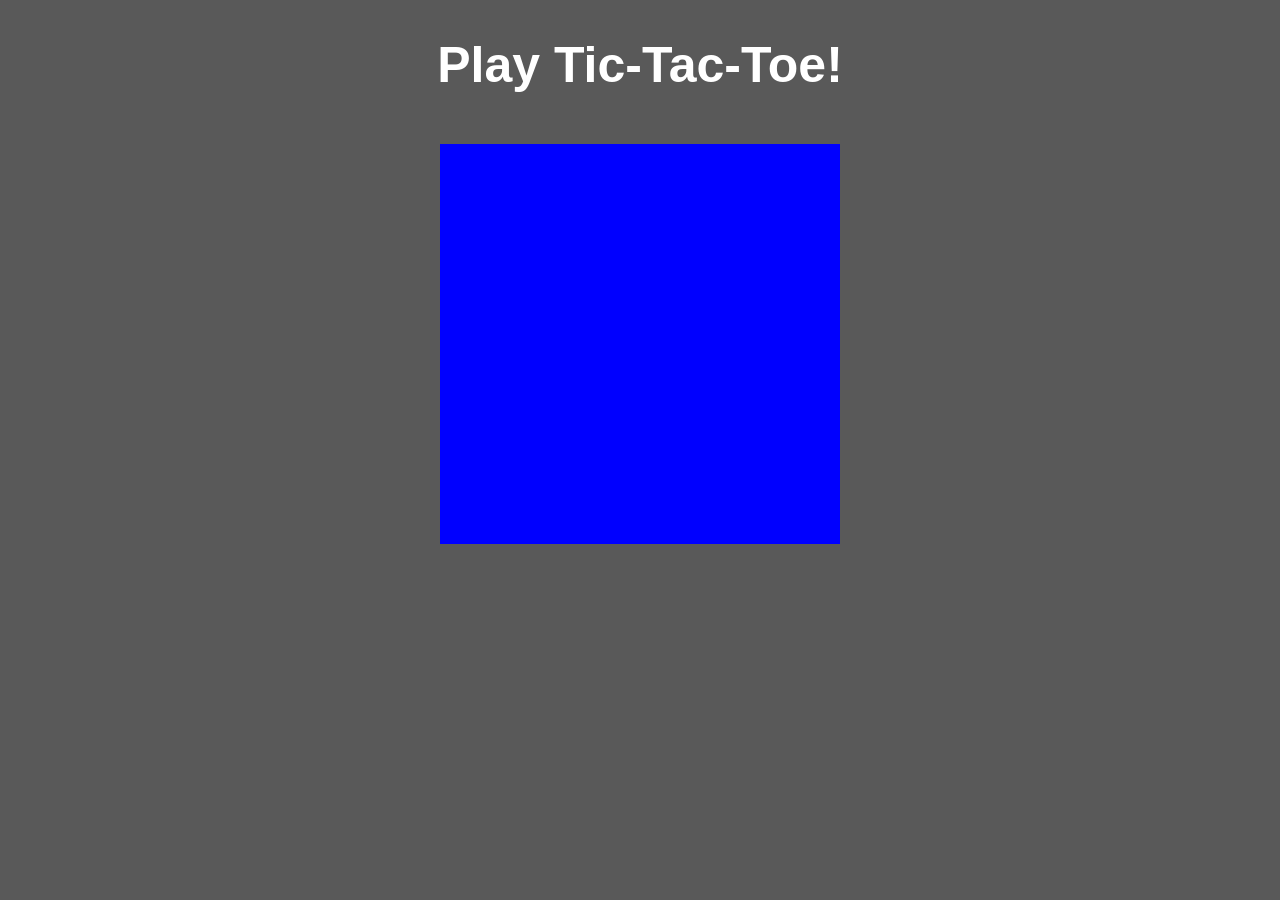
==== code/index.html @ 3be9a59d "Add - code directory" ====
<!DOCTYPE html>
<html lang="en">

<head>
    <meta charset="UTF-8">
    <meta http-equiv="X-UA-Compatible" content="IE=edge">
    <meta name="viewport" content="width=device-width, initial-scale=1.0">
    <title>Tic-Tac-Toe</title>
    <link rel="stylesheet" href="index.css">
    <script src="index.js"></script>
</head>

<body style="margin: 0;">
    <center>
       
        <div class="background" id="background"> 
            <br><br>
            <b class="title">Play Tic-Tac-Toe!</b>
            <div class="board" id="board">
                <div></div>
                <div></div>
                <div></div>
                <div></div>
                <div></div>
                <div></div>
                <div></div>
                <div></div>
                <div></div>
            </div>
        </div>
    </center>
</body>

</html>
---- code/index.css ----
.board {
    margin-top: 50px;
    height: 400px;
    width: 400px;
    background-color: blue;
}

.background {
    background-color: rgb(89, 89, 89);
    height: 100vh;
}

.title {
    font-size: 50px;
    font-weight: 900;
    font-family: -apple-system, BlinkMacSystemFont, 'Segoe UI', Roboto, Oxygen, Ubuntu, Cantarell, 'Open Sans', 'Helvetica Neue', sans-serif;
    color: white;
}
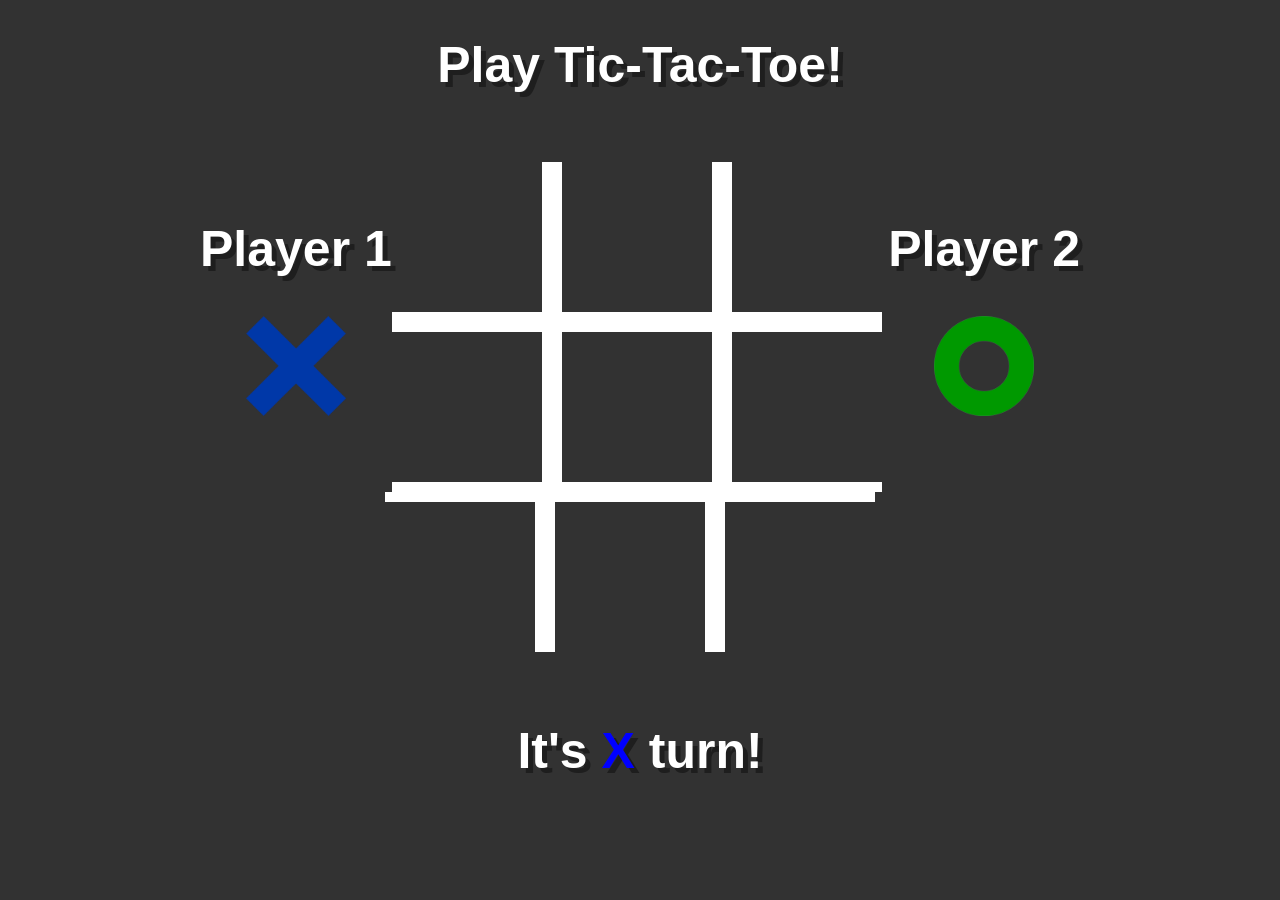
==== commit b2ba288c: "Add - First functional version" ====
--- a/code/index.html
+++ b/code/index.html
@@ -7,28 +7,487 @@
     <meta name="viewport" content="width=device-width, initial-scale=1.0">
     <title>Tic-Tac-Toe</title>
     <link rel="stylesheet" href="index.css">
-    <script src="index.js"></script>
 </head>
 
 <body style="margin: 0;">
     <center>
-       
-        <div class="background" id="background"> 
+
+        <div class="background" id="background">
             <br><br>
+
             <b class="title">Play Tic-Tac-Toe!</b>
+
+            <br><br>
+
+            <div class="player1" id="player1">
+                <br><br><br><br><br><br>
+                <b class="title">Player 1</b>
+                <br><br>
+                <img class="img" src="img/x.png">
+            </div>
+
+            <div class="player2" id="player2">
+                <br><br><br><br><br><br>
+                <b class="title">Player 2</b>
+                <br><br>
+                <img class="img" src="img/o.png">
+            </div>
+
+
             <div class="board" id="board">
-                <div></div>
-                <div></div>
-                <div></div>
-                <div></div>
-                <div></div>
-                <div></div>
-                <div></div>
-                <div></div>
-                <div></div>
+                <div onclick="play_box1()" class="box1" id="box1">
+                    <img id="xbox1" class="img" src="img/x.png" style="display: none;">
+                    <img id="obox1" class="img" src="img/o.png" style="display: none;">
+                </div>
+
+                <div onclick="play_box2()" class="box2" id="box2">
+                    <img id="xbox2" class="img" src="img/x.png" style="display: none;">
+                    <img id="obox2" class="img" src="img/o.png" style="display: none;">
+                </div>
+
+                <div onclick="play_box3()" class="box3" id="box3">
+                    <img id="xbox3" class="img" src="img/x.png" style="display: none;">
+                    <img id="obox3" class="img" src="img/o.png" style="display: none;">
+                </div>
+
+                <div onclick="play_box4()" class="box4" id="box4">
+                    <img id="xbox4" class="img" src="img/x.png" style="display: none;">
+                    <img id="obox4" class="img" src="img/o.png" style="display: none;">
+                </div>
+
+                <div onclick="play_box5()" class="box5" id="box5">
+                    <img id="xbox5" class="img" src="img/x.png" style="display: none;">
+                    <img id="obox5" class="img" src="img/o.png" style="display: none;">
+                </div>
+
+                <div onclick="play_box6()" class="box6" id="box6">
+                    <img id="xbox6" class="img" src="img/x.png" style="display: none;">
+                    <img id="obox6" class="img" src="img/o.png" style="display: none;">
+                </div>
+
+                <div onclick="play_box7()" class="box7" id="box7">
+                    <img id="xbox7" class="img" src="img/x.png" style="display: none;">
+                    <img id="obox7" class="img" src="img/o.png" style="display: none;">
+                </div>
+
+                <div onclick="play_box8()" class="box8" id="box8">
+                    <img id="xbox8" class="img" src="img/x.png" style="display: none;">
+                    <img id="obox8" class="img" src="img/o.png" style="display: none;">
+                </div>
+
+                <div onclick="play_box9()" class="box9" id="box9">
+                    <img id="xbox9" class="img" src="img/x.png" style="display: none;">
+                    <img id="obox9" class="img" src="img/o.png" style="display: none;">
+                </div>
+            </div>
+            <div id="turns">
+                <b id="turnX" class="turnX">It's <span style="color: blue;">X</span> turn!</b>
+                <b id="turnO" class="turnO">It's <span style="color: green;">O</span> turn!</b>
             </div>
         </div>
     </center>
 </body>
 
-</html>+</html>
+
+<script>
+    // O valor 0 significa vez do X, e o valor 1 significa vez do O
+    var turn = 0;
+
+    // Verifica de quem é a vez, e se o quadrado estiver vazio faz uma jogada
+    function play_box1() {
+        if (turn == 0 && xbox1.style.display == 'none' && obox1.style.display == 'none') {
+            xbox1.style.display = 'block';
+            turn = 1;
+            turnX.style.display = 'none';
+            turnO.style.display = 'block';
+        }
+        else {
+            if (turn == 1 && xbox1.style.display == 'none' && obox1.style.display == 'none') {
+                obox1.style.display = 'block';
+                turn = 0;
+                turnX.style.display = 'block';
+                turnO.style.display = 'none';
+            }
+        }
+        if (xbox9.style.display == 'block' && xbox8.style.display == 'block' && xbox7.style.display == 'block' ||
+            xbox6.style.display == 'block' && xbox5.style.display == 'block' && xbox4.style.display == 'block' ||
+            xbox3.style.display == 'block' && xbox2.style.display == 'block' && xbox1.style.display == 'block' ||
+            xbox1.style.display == 'block' && xbox4.style.display == 'block' && xbox7.style.display == 'block' ||
+            xbox2.style.display == 'block' && xbox5.style.display == 'block' && xbox8.style.display == 'block' ||
+            xbox3.style.display == 'block' && xbox6.style.display == 'block' && xbox9.style.display == 'block' ||
+            xbox9.style.display == 'block' && xbox5.style.display == 'block' && xbox1.style.display == 'block' ||
+            xbox7.style.display == 'block' && xbox5.style.display == 'block' && xbox3.style.display == 'block') {
+
+            turns.innerHTML = `<b class="turnX"> Player 1 (<span style="color: blue;">X</span>) wins! <br>
+            Refresh the page to play again...</b>`
+        }
+        if (obox9.style.display == 'block' && obox8.style.display == 'block' && obox7.style.display == 'block' ||
+            obox6.style.display == 'block' && obox5.style.display == 'block' && obox4.style.display == 'block' ||
+            obox3.style.display == 'block' && obox2.style.display == 'block' && obox1.style.display == 'block' ||
+            obox1.style.display == 'block' && obox4.style.display == 'block' && obox7.style.display == 'block' ||
+            obox2.style.display == 'block' && obox5.style.display == 'block' && obox8.style.display == 'block' ||
+            obox3.style.display == 'block' && obox6.style.display == 'block' && obox9.style.display == 'block' ||
+            obox9.style.display == 'block' && obox5.style.display == 'block' && obox1.style.display == 'block' ||
+            obox7.style.display == 'block' && obox5.style.display == 'block' && obox3.style.display == 'block') {
+
+            turns.innerHTML = `<b class="turnX"> Player 2 (<span style="color: green;">O</span>) wins! <br>
+            Refresh the page to play again...</b>`
+        }
+    }
+
+    function play_box2() {
+        if (turn == 0 && xbox2.style.display == 'none' && obox2.style.display == 'none') {
+            xbox2.style.display = 'block';
+            turn = 1;
+            turnX.style.display = 'none';
+            turnO.style.display = 'block';
+        }
+        else {
+            if (turn == 1 && xbox2.style.display == 'none' && obox2.style.display == 'none') {
+                obox2.style.display = 'block';
+                turn = 0;
+                turnX.style.display = 'block';
+                turnO.style.display = 'none';
+            }
+        }
+        if (xbox9.style.display == 'block' && xbox8.style.display == 'block' && xbox7.style.display == 'block' ||
+            xbox6.style.display == 'block' && xbox5.style.display == 'block' && xbox4.style.display == 'block' ||
+            xbox3.style.display == 'block' && xbox2.style.display == 'block' && xbox1.style.display == 'block' ||
+            xbox1.style.display == 'block' && xbox4.style.display == 'block' && xbox7.style.display == 'block' ||
+            xbox2.style.display == 'block' && xbox5.style.display == 'block' && xbox8.style.display == 'block' ||
+            xbox3.style.display == 'block' && xbox6.style.display == 'block' && xbox9.style.display == 'block' ||
+            xbox9.style.display == 'block' && xbox5.style.display == 'block' && xbox1.style.display == 'block' ||
+            xbox7.style.display == 'block' && xbox5.style.display == 'block' && xbox3.style.display == 'block') {
+
+            turns.innerHTML = `<b class="turnX"> Player 1 (<span style="color: blue;">X</span>) wins! <br>
+            Refresh the page to play again...</b>`
+        }
+        if (obox9.style.display == 'block' && obox8.style.display == 'block' && obox7.style.display == 'block' ||
+            obox6.style.display == 'block' && obox5.style.display == 'block' && obox4.style.display == 'block' ||
+            obox3.style.display == 'block' && obox2.style.display == 'block' && obox1.style.display == 'block' ||
+            obox1.style.display == 'block' && obox4.style.display == 'block' && obox7.style.display == 'block' ||
+            obox2.style.display == 'block' && obox5.style.display == 'block' && obox8.style.display == 'block' ||
+            obox3.style.display == 'block' && obox6.style.display == 'block' && obox9.style.display == 'block' ||
+            obox9.style.display == 'block' && obox5.style.display == 'block' && obox1.style.display == 'block' ||
+            obox7.style.display == 'block' && obox5.style.display == 'block' && obox3.style.display == 'block') {
+
+            turns.innerHTML = `<b class="turnX"> Player 2 (<span style="color: green;">O</span>) wins! <br>
+            Refresh the page to play again...</b>`
+        }
+    }
+
+    function play_box3() {
+        if (turn == 0 && xbox3.style.display == 'none' && obox3.style.display == 'none') {
+            xbox3.style.display = 'block';
+            turn = 1;
+            turnX.style.display = 'none';
+            turnO.style.display = 'block';
+        }
+        else {
+            if (turn == 1 && xbox3.style.display == 'none' && obox3.style.display == 'none') {
+                obox3.style.display = 'block';
+                turn = 0;
+                turnX.style.display = 'block';
+                turnO.style.display = 'none';
+            }
+        }
+        if (xbox9.style.display == 'block' && xbox8.style.display == 'block' && xbox7.style.display == 'block' ||
+            xbox6.style.display == 'block' && xbox5.style.display == 'block' && xbox4.style.display == 'block' ||
+            xbox3.style.display == 'block' && xbox2.style.display == 'block' && xbox1.style.display == 'block' ||
+            xbox1.style.display == 'block' && xbox4.style.display == 'block' && xbox7.style.display == 'block' ||
+            xbox2.style.display == 'block' && xbox5.style.display == 'block' && xbox8.style.display == 'block' ||
+            xbox3.style.display == 'block' && xbox6.style.display == 'block' && xbox9.style.display == 'block' ||
+            xbox9.style.display == 'block' && xbox5.style.display == 'block' && xbox1.style.display == 'block' ||
+            xbox7.style.display == 'block' && xbox5.style.display == 'block' && xbox3.style.display == 'block') {
+
+            turns.innerHTML = `<b class="turnX"> Player 1 (<span style="color: blue;">X</span>) wins! <br>
+            Refresh the page to play again...</b>`
+        }
+        if (obox9.style.display == 'block' && obox8.style.display == 'block' && obox7.style.display == 'block' ||
+            obox6.style.display == 'block' && obox5.style.display == 'block' && obox4.style.display == 'block' ||
+            obox3.style.display == 'block' && obox2.style.display == 'block' && obox1.style.display == 'block' ||
+            obox1.style.display == 'block' && obox4.style.display == 'block' && obox7.style.display == 'block' ||
+            obox2.style.display == 'block' && obox5.style.display == 'block' && obox8.style.display == 'block' ||
+            obox3.style.display == 'block' && obox6.style.display == 'block' && obox9.style.display == 'block' ||
+            obox9.style.display == 'block' && obox5.style.display == 'block' && obox1.style.display == 'block' ||
+            obox7.style.display == 'block' && obox5.style.display == 'block' && obox3.style.display == 'block') {
+
+            turns.innerHTML = `<b class="turnX"> Player 2 (<span style="color: green;">O</span>) wins! <br>
+            Refresh the page to play again...</b>`
+        }
+    }
+
+    function play_box4() {
+        if (turn == 0 && xbox4.style.display == 'none' && obox4.style.display == 'none') {
+            xbox4.style.display = 'block';
+            turn = 1;
+            turnX.style.display = 'none';
+            turnO.style.display = 'block';
+        }
+        else {
+            if (turn == 1 && xbox4.style.display == 'none' && obox4.style.display == 'none') {
+                obox4.style.display = 'block';
+                turn = 0;
+                turnX.style.display = 'block';
+                turnO.style.display = 'none';
+            }
+        }
+        if (xbox9.style.display == 'block' && xbox8.style.display == 'block' && xbox7.style.display == 'block' ||
+            xbox6.style.display == 'block' && xbox5.style.display == 'block' && xbox4.style.display == 'block' ||
+            xbox3.style.display == 'block' && xbox2.style.display == 'block' && xbox1.style.display == 'block' ||
+            xbox1.style.display == 'block' && xbox4.style.display == 'block' && xbox7.style.display == 'block' ||
+            xbox2.style.display == 'block' && xbox5.style.display == 'block' && xbox8.style.display == 'block' ||
+            xbox3.style.display == 'block' && xbox6.style.display == 'block' && xbox9.style.display == 'block' ||
+            xbox9.style.display == 'block' && xbox5.style.display == 'block' && xbox1.style.display == 'block' ||
+            xbox7.style.display == 'block' && xbox5.style.display == 'block' && xbox3.style.display == 'block') {
+
+            turn = 2;
+
+            turns.innerHTML = `<b class="turnX"> Player 1 (<span style="color: blue;">X</span>) wins! <br>
+            Refresh the page to play again...</b>`
+        }
+        if (obox9.style.display == 'block' && obox8.style.display == 'block' && obox7.style.display == 'block' ||
+            obox6.style.display == 'block' && obox5.style.display == 'block' && obox4.style.display == 'block' ||
+            obox3.style.display == 'block' && obox2.style.display == 'block' && obox1.style.display == 'block' ||
+            obox1.style.display == 'block' && obox4.style.display == 'block' && obox7.style.display == 'block' ||
+            obox2.style.display == 'block' && obox5.style.display == 'block' && obox8.style.display == 'block' ||
+            obox3.style.display == 'block' && obox6.style.display == 'block' && obox9.style.display == 'block' ||
+            obox9.style.display == 'block' && obox5.style.display == 'block' && obox1.style.display == 'block' ||
+            obox7.style.display == 'block' && obox5.style.display == 'block' && obox3.style.display == 'block') {
+
+            turn = 2;
+
+            turns.innerHTML = `<b class="turnX"> Player 2 (<span style="color: green;">O</span>) wins! <br>
+            Refresh the page to play again...</b>`
+        }
+    }
+
+    function play_box5() {
+        if (turn == 0 && xbox5.style.display == 'none' && obox5.style.display == 'none') {
+            xbox5.style.display = 'block';
+            turn = 1;
+            turnX.style.display = 'none';
+            turnO.style.display = 'block';
+        }
+        else {
+            if (turn == 1 && xbox5.style.display == 'none' && obox5.style.display == 'none') {
+                obox5.style.display = 'block';
+                turn = 0;
+                turnX.style.display = 'block';
+                turnO.style.display = 'none';
+            }
+        }
+        if (xbox9.style.display == 'block' && xbox8.style.display == 'block' && xbox7.style.display == 'block' ||
+            xbox6.style.display == 'block' && xbox5.style.display == 'block' && xbox4.style.display == 'block' ||
+            xbox3.style.display == 'block' && xbox2.style.display == 'block' && xbox1.style.display == 'block' ||
+            xbox1.style.display == 'block' && xbox4.style.display == 'block' && xbox7.style.display == 'block' ||
+            xbox2.style.display == 'block' && xbox5.style.display == 'block' && xbox8.style.display == 'block' ||
+            xbox3.style.display == 'block' && xbox6.style.display == 'block' && xbox9.style.display == 'block' ||
+            xbox9.style.display == 'block' && xbox5.style.display == 'block' && xbox1.style.display == 'block' ||
+            xbox7.style.display == 'block' && xbox5.style.display == 'block' && xbox3.style.display == 'block') {
+
+            turn = 2;
+
+            turns.innerHTML = `<b class="turnX"> Player 1 (<span style="color: blue;">X</span>) wins! <br>
+            Refresh the page to play again...</b>`
+        }
+        if (obox9.style.display == 'block' && obox8.style.display == 'block' && obox7.style.display == 'block' ||
+            obox6.style.display == 'block' && obox5.style.display == 'block' && obox4.style.display == 'block' ||
+            obox3.style.display == 'block' && obox2.style.display == 'block' && obox1.style.display == 'block' ||
+            obox1.style.display == 'block' && obox4.style.display == 'block' && obox7.style.display == 'block' ||
+            obox2.style.display == 'block' && obox5.style.display == 'block' && obox8.style.display == 'block' ||
+            obox3.style.display == 'block' && obox6.style.display == 'block' && obox9.style.display == 'block' ||
+            obox9.style.display == 'block' && obox5.style.display == 'block' && obox1.style.display == 'block' ||
+            obox7.style.display == 'block' && obox5.style.display == 'block' && obox3.style.display == 'block') {
+
+            turn = 2;
+
+            turns.innerHTML = `<b class="turnX"> Player 2 (<span style="color: green;">O</span>) wins! <br>
+            Refresh the page to play again...</b>`
+        }
+    }
+
+    function play_box6() {
+        if (turn == 0 && xbox6.style.display == 'none' && obox6.style.display == 'none') {
+            xbox6.style.display = 'block';
+            turn = 1;
+            turnX.style.display = 'none';
+            turnO.style.display = 'block';
+        }
+        else {
+            if (turn == 1 && xbox6.style.display == 'none' && obox6.style.display == 'none') {
+                obox6.style.display = 'block';
+                turn = 0;
+                turnX.style.display = 'block';
+                turnO.style.display = 'none';
+            }
+        }
+        if (xbox9.style.display == 'block' && xbox8.style.display == 'block' && xbox7.style.display == 'block' ||
+            xbox6.style.display == 'block' && xbox5.style.display == 'block' && xbox4.style.display == 'block' ||
+            xbox3.style.display == 'block' && xbox2.style.display == 'block' && xbox1.style.display == 'block' ||
+            xbox1.style.display == 'block' && xbox4.style.display == 'block' && xbox7.style.display == 'block' ||
+            xbox2.style.display == 'block' && xbox5.style.display == 'block' && xbox8.style.display == 'block' ||
+            xbox3.style.display == 'block' && xbox6.style.display == 'block' && xbox9.style.display == 'block' ||
+            xbox9.style.display == 'block' && xbox5.style.display == 'block' && xbox1.style.display == 'block' ||
+            xbox7.style.display == 'block' && xbox5.style.display == 'block' && xbox3.style.display == 'block') {
+
+            turn = 2;
+
+            turns.innerHTML = `<b class="turnX"> Player 1 (<span style="color: blue;">X</span>) wins! <br>
+            Refresh the page to play again...</b>`
+        }
+        if (obox9.style.display == 'block' && obox8.style.display == 'block' && obox7.style.display == 'block' ||
+            obox6.style.display == 'block' && obox5.style.display == 'block' && obox4.style.display == 'block' ||
+            obox3.style.display == 'block' && obox2.style.display == 'block' && obox1.style.display == 'block' ||
+            obox1.style.display == 'block' && obox4.style.display == 'block' && obox7.style.display == 'block' ||
+            obox2.style.display == 'block' && obox5.style.display == 'block' && obox8.style.display == 'block' ||
+            obox3.style.display == 'block' && obox6.style.display == 'block' && obox9.style.display == 'block' ||
+            obox9.style.display == 'block' && obox5.style.display == 'block' && obox1.style.display == 'block' ||
+            obox7.style.display == 'block' && obox5.style.display == 'block' && obox3.style.display == 'block') {
+
+            turn = 2;
+
+            turns.innerHTML = `<b class="turnX"> Player 2 (<span style="color: green;">O</span>) wins! <br>
+            Refresh the page to play again...</b>`
+        }
+    }
+
+    function play_box7() {
+        if (turn == 0 && xbox7.style.display == 'none' && obox7.style.display == 'none') {
+            xbox7.style.display = 'block';
+            turn = 1;
+            turnX.style.display = 'none';
+            turnO.style.display = 'block';
+        }
+        else {
+            if (turn == 1 && xbox7.style.display == 'none' && obox7.style.display == 'none') {
+                obox7.style.display = 'block';
+                turn = 0;
+                turnX.style.display = 'block';
+                turnO.style.display = 'none';
+            }
+        }
+        if (xbox9.style.display == 'block' && xbox8.style.display == 'block' && xbox7.style.display == 'block' ||
+            xbox6.style.display == 'block' && xbox5.style.display == 'block' && xbox4.style.display == 'block' ||
+            xbox3.style.display == 'block' && xbox2.style.display == 'block' && xbox1.style.display == 'block' ||
+            xbox1.style.display == 'block' && xbox4.style.display == 'block' && xbox7.style.display == 'block' ||
+            xbox2.style.display == 'block' && xbox5.style.display == 'block' && xbox8.style.display == 'block' ||
+            xbox3.style.display == 'block' && xbox6.style.display == 'block' && xbox9.style.display == 'block' ||
+            xbox9.style.display == 'block' && xbox5.style.display == 'block' && xbox1.style.display == 'block' ||
+            xbox7.style.display == 'block' && xbox5.style.display == 'block' && xbox3.style.display == 'block') {
+
+            turn = 2;
+
+            turns.innerHTML = `<b class="turnX"> Player 1 (<span style="color: blue;">X</span>) wins! <br>
+            Refresh the page to play again...</b>`
+        }
+        if (obox9.style.display == 'block' && obox8.style.display == 'block' && obox7.style.display == 'block' ||
+            obox6.style.display == 'block' && obox5.style.display == 'block' && obox4.style.display == 'block' ||
+            obox3.style.display == 'block' && obox2.style.display == 'block' && obox1.style.display == 'block' ||
+            obox1.style.display == 'block' && obox4.style.display == 'block' && obox7.style.display == 'block' ||
+            obox2.style.display == 'block' && obox5.style.display == 'block' && obox8.style.display == 'block' ||
+            obox3.style.display == 'block' && obox6.style.display == 'block' && obox9.style.display == 'block' ||
+            obox9.style.display == 'block' && obox5.style.display == 'block' && obox1.style.display == 'block' ||
+            obox7.style.display == 'block' && obox5.style.display == 'block' && obox3.style.display == 'block') {
+
+            turn = 2;
+
+            turns.innerHTML = `<b class="turnX"> Player 2 (<span style="color: green;">O</span>) wins! <br>
+            Refresh the page to play again...</b>`
+        }
+    }
+
+    function play_box8() {
+        if (turn == 0 && xbox8.style.display == 'none' && obox8.style.display == 'none') {
+            xbox8.style.display = 'block';
+            turn = 1;
+            turnX.style.display = 'none';
+            turnO.style.display = 'block';
+        }
+        else {
+            if (turn == 1 && xbox8.style.display == 'none' && obox8.style.display == 'none') {
+                obox8.style.display = 'block';
+                turn = 0;
+                turnX.style.display = 'block';
+                turnO.style.display = 'none';
+            }
+        }
+        if (xbox9.style.display == 'block' && xbox8.style.display == 'block' && xbox7.style.display == 'block' ||
+            xbox6.style.display == 'block' && xbox5.style.display == 'block' && xbox4.style.display == 'block' ||
+            xbox3.style.display == 'block' && xbox2.style.display == 'block' && xbox1.style.display == 'block' ||
+            xbox1.style.display == 'block' && xbox4.style.display == 'block' && xbox7.style.display == 'block' ||
+            xbox2.style.display == 'block' && xbox5.style.display == 'block' && xbox8.style.display == 'block' ||
+            xbox3.style.display == 'block' && xbox6.style.display == 'block' && xbox9.style.display == 'block' ||
+            xbox9.style.display == 'block' && xbox5.style.display == 'block' && xbox1.style.display == 'block' ||
+            xbox7.style.display == 'block' && xbox5.style.display == 'block' && xbox3.style.display == 'block') {
+
+            turn = 2;
+
+            turns.innerHTML = `<b class="turnX"> Player 1 (<span style="color: blue;">X</span>) wins! <br>
+            Refresh the page to play again...</b>`
+        }
+        if (obox9.style.display == 'block' && obox8.style.display == 'block' && obox7.style.display == 'block' ||
+            obox6.style.display == 'block' && obox5.style.display == 'block' && obox4.style.display == 'block' ||
+            obox3.style.display == 'block' && obox2.style.display == 'block' && obox1.style.display == 'block' ||
+            obox1.style.display == 'block' && obox4.style.display == 'block' && obox7.style.display == 'block' ||
+            obox2.style.display == 'block' && obox5.style.display == 'block' && obox8.style.display == 'block' ||
+            obox3.style.display == 'block' && obox6.style.display == 'block' && obox9.style.display == 'block' ||
+            obox9.style.display == 'block' && obox5.style.display == 'block' && obox1.style.display == 'block' ||
+            obox7.style.display == 'block' && obox5.style.display == 'block' && obox3.style.display == 'block') {
+
+            turn = 2;
+
+            turns.innerHTML = `<b class="turnX"> Player 2 (<span style="color: green;">O</span>) wins! <br>
+            Refresh the page to play again...</b>`
+        }
+    }
+
+    function play_box9() {
+        if (turn == 0 && xbox9.style.display == 'none' && obox9.style.display == 'none') {
+            xbox9.style.display = 'block';
+            turn = 1;
+            turnX.style.display = 'none';
+            turnO.style.display = 'block';
+        }
+        else {
+            if (turn == 1 && xbox9.style.display == 'none' && obox9.style.display == 'none') {
+                obox9.style.display = 'block';
+                turn = 0;
+                turnX.style.display = 'block';
+                turnO.style.display = 'none';
+            }
+        }
+        if (xbox9.style.display == 'block' && xbox8.style.display == 'block' && xbox7.style.display == 'block' ||
+            xbox6.style.display == 'block' && xbox5.style.display == 'block' && xbox4.style.display == 'block' ||
+            xbox3.style.display == 'block' && xbox2.style.display == 'block' && xbox1.style.display == 'block' ||
+            xbox1.style.display == 'block' && xbox4.style.display == 'block' && xbox7.style.display == 'block' ||
+            xbox2.style.display == 'block' && xbox5.style.display == 'block' && xbox8.style.display == 'block' ||
+            xbox3.style.display == 'block' && xbox6.style.display == 'block' && xbox9.style.display == 'block' ||
+            xbox9.style.display == 'block' && xbox5.style.display == 'block' && xbox1.style.display == 'block' ||
+            xbox7.style.display == 'block' && xbox5.style.display == 'block' && xbox3.style.display == 'block') {
+
+            turn = 2;
+
+            turns.innerHTML = `<b class="turnX"> Player 1 (<span style="color: blue;">X</span>) wins! <br>
+            Refresh the page to play again...</b>`
+        }
+        if (obox9.style.display == 'block' && obox8.style.display == 'block' && obox7.style.display == 'block' ||
+            obox6.style.display == 'block' && obox5.style.display == 'block' && obox4.style.display == 'block' ||
+            obox3.style.display == 'block' && obox2.style.display == 'block' && obox1.style.display == 'block' ||
+            obox1.style.display == 'block' && obox4.style.display == 'block' && obox7.style.display == 'block' ||
+            obox2.style.display == 'block' && obox5.style.display == 'block' && obox8.style.display == 'block' ||
+            obox3.style.display == 'block' && obox6.style.display == 'block' && obox9.style.display == 'block' ||
+            obox9.style.display == 'block' && obox5.style.display == 'block' && obox1.style.display == 'block' ||
+            obox7.style.display == 'block' && obox5.style.display == 'block' && obox3.style.display == 'block') {
+
+            turn = 2;
+
+            turns.innerHTML = `<b class="turnX"> Player 2 (<span style="color: green;">O</span>) wins! <br>
+            Refresh the page to play again...</b>`
+        }
+    }
+
+
+
+</script>
--- a/code/index.css
+++ b/code/index.css
@@ -1,12 +1,11 @@
 .board {
     margin-top: 50px;
-    height: 400px;
-    width: 400px;
-    background-color: blue;
+    height: 560px;
+    width: 510px;
 }
 
 .background {
-    background-color: rgb(89, 89, 89);
+    background-color: rgb(50, 50, 50);
     height: 100vh;
 }
 
@@ -15,4 +14,130 @@
     font-weight: 900;
     font-family: -apple-system, BlinkMacSystemFont, 'Segoe UI', Roboto, Oxygen, Ubuntu, Cantarell, 'Open Sans', 'Helvetica Neue', sans-serif;
     color: white;
+    text-shadow: 5px 5px rgb(30, 30, 30);
+}
+
+.box1 {
+    height: 150px;
+    width: 150px;
+    border-style: solid;
+    border-color: white;
+    border-width: 10px;
+    border-top: none;
+    border-left: none;
+    float: left;
+}
+
+.box2 {
+    height: 150px;
+    width: 150px;
+    border-style: solid;
+    border-color: white;
+    border-width: 10px;
+    border-top: none;
+    float: left;
+}
+
+.box3 {
+    height: 150px;
+    width: 150px;
+    border-style: solid;
+    border-color: white;
+    border-width: 10px;
+    border-top: none;
+    border-right: none;
+    float: left;
+}
+
+.box4 {
+    height: 150px;
+    width: 150px;
+    border-style: solid;
+    border-color: white;
+    border-width: 10px;
+    border-left: none;
+    float: left;
+}
+
+.box5 {
+    height: 150px;
+    width: 150px;
+    border-style: solid;
+    border-color: white;
+    border-width: 10px;
+    float: left;
+}
+
+.box6 {
+    height: 150px;
+    width: 150px;
+    border-style: solid;
+    border-color: white;
+    border-width: 10px;
+    border-right: none;
+    float: left;
+}
+
+.box7 {
+    height: 150px;
+    width: 150px;
+    border-style: solid;
+    border-color: white;
+    border-width: 10px;
+    border-bottom: none;
+    border-left: none;
+    float: left;
+}
+
+.box8 {
+    height: 150px;
+    width: 150px;
+    border-style: solid;
+    border-color: white;
+    border-width: 10px;
+    border-bottom: none;
+    float: left;
+}
+
+.box9 {
+    height: 150px;
+    width: 150px;
+    border-style: solid;
+    border-color: white;
+    border-width: 10px;
+    border-bottom: none;
+    border-right: none;
+    float: left;
+}
+
+.player1 {
+    float: left;
+    margin-left: 200px;
+}
+
+.player2 {
+    float: right;
+    margin-right: 200px;
+}
+
+.img {
+    height: 100px;
+    margin-top: 20px;
+}
+
+.turnX {
+    font-size: 50px;
+    font-weight: 900;
+    font-family: -apple-system, BlinkMacSystemFont, 'Segoe UI', Roboto, Oxygen, Ubuntu, Cantarell, 'Open Sans', 'Helvetica Neue', sans-serif;
+    color: white;
+    text-shadow: 5px 5px rgb(30, 30, 30);
+}
+
+.turnO {
+    font-size: 50px;
+    font-weight: 900;
+    font-family: -apple-system, BlinkMacSystemFont, 'Segoe UI', Roboto, Oxygen, Ubuntu, Cantarell, 'Open Sans', 'Helvetica Neue', sans-serif;
+    color: white;
+    text-shadow: 5px 5px rgb(30, 30, 30);
+    display: none;
 }
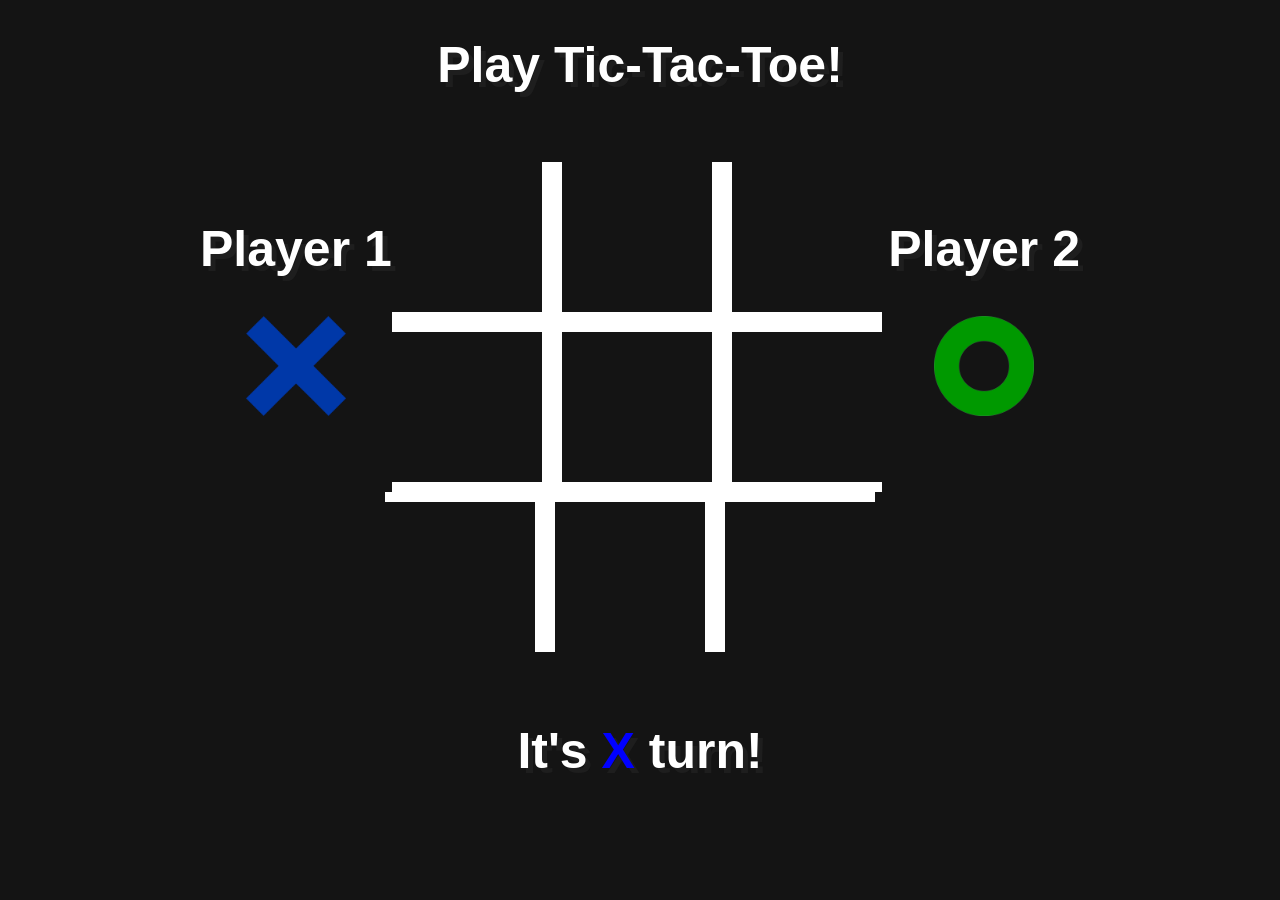
==== commit dac048c4: "Update - Functional version, missing draw message" ====
--- a/code/index.html
+++ b/code/index.html
@@ -7,6 +7,7 @@
     <meta name="viewport" content="width=device-width, initial-scale=1.0">
     <title>Tic-Tac-Toe</title>
     <link rel="stylesheet" href="index.css">
+    <script src="index.js"></script>
 </head>
 
 <body style="margin: 0;">
@@ -89,405 +90,3 @@
 </body>
 
 </html>
-
-<script>
-    // O valor 0 significa vez do X, e o valor 1 significa vez do O
-    var turn = 0;
-
-    // Verifica de quem é a vez, e se o quadrado estiver vazio faz uma jogada
-    function play_box1() {
-        if (turn == 0 && xbox1.style.display == 'none' && obox1.style.display == 'none') {
-            xbox1.style.display = 'block';
-            turn = 1;
-            turnX.style.display = 'none';
-            turnO.style.display = 'block';
-        }
-        else {
-            if (turn == 1 && xbox1.style.display == 'none' && obox1.style.display == 'none') {
-                obox1.style.display = 'block';
-                turn = 0;
-                turnX.style.display = 'block';
-                turnO.style.display = 'none';
-            }
-        }
-        if (xbox9.style.display == 'block' && xbox8.style.display == 'block' && xbox7.style.display == 'block' ||
-            xbox6.style.display == 'block' && xbox5.style.display == 'block' && xbox4.style.display == 'block' ||
-            xbox3.style.display == 'block' && xbox2.style.display == 'block' && xbox1.style.display == 'block' ||
-            xbox1.style.display == 'block' && xbox4.style.display == 'block' && xbox7.style.display == 'block' ||
-            xbox2.style.display == 'block' && xbox5.style.display == 'block' && xbox8.style.display == 'block' ||
-            xbox3.style.display == 'block' && xbox6.style.display == 'block' && xbox9.style.display == 'block' ||
-            xbox9.style.display == 'block' && xbox5.style.display == 'block' && xbox1.style.display == 'block' ||
-            xbox7.style.display == 'block' && xbox5.style.display == 'block' && xbox3.style.display == 'block') {
-
-            turns.innerHTML = `<b class="turnX"> Player 1 (<span style="color: blue;">X</span>) wins! <br>
-            Refresh the page to play again...</b>`
-        }
-        if (obox9.style.display == 'block' && obox8.style.display == 'block' && obox7.style.display == 'block' ||
-            obox6.style.display == 'block' && obox5.style.display == 'block' && obox4.style.display == 'block' ||
-            obox3.style.display == 'block' && obox2.style.display == 'block' && obox1.style.display == 'block' ||
-            obox1.style.display == 'block' && obox4.style.display == 'block' && obox7.style.display == 'block' ||
-            obox2.style.display == 'block' && obox5.style.display == 'block' && obox8.style.display == 'block' ||
-            obox3.style.display == 'block' && obox6.style.display == 'block' && obox9.style.display == 'block' ||
-            obox9.style.display == 'block' && obox5.style.display == 'block' && obox1.style.display == 'block' ||
-            obox7.style.display == 'block' && obox5.style.display == 'block' && obox3.style.display == 'block') {
-
-            turns.innerHTML = `<b class="turnX"> Player 2 (<span style="color: green;">O</span>) wins! <br>
-            Refresh the page to play again...</b>`
-        }
-    }
-
-    function play_box2() {
-        if (turn == 0 && xbox2.style.display == 'none' && obox2.style.display == 'none') {
-            xbox2.style.display = 'block';
-            turn = 1;
-            turnX.style.display = 'none';
-            turnO.style.display = 'block';
-        }
-        else {
-            if (turn == 1 && xbox2.style.display == 'none' && obox2.style.display == 'none') {
-                obox2.style.display = 'block';
-                turn = 0;
-                turnX.style.display = 'block';
-                turnO.style.display = 'none';
-            }
-        }
-        if (xbox9.style.display == 'block' && xbox8.style.display == 'block' && xbox7.style.display == 'block' ||
-            xbox6.style.display == 'block' && xbox5.style.display == 'block' && xbox4.style.display == 'block' ||
-            xbox3.style.display == 'block' && xbox2.style.display == 'block' && xbox1.style.display == 'block' ||
-            xbox1.style.display == 'block' && xbox4.style.display == 'block' && xbox7.style.display == 'block' ||
-            xbox2.style.display == 'block' && xbox5.style.display == 'block' && xbox8.style.display == 'block' ||
-            xbox3.style.display == 'block' && xbox6.style.display == 'block' && xbox9.style.display == 'block' ||
-            xbox9.style.display == 'block' && xbox5.style.display == 'block' && xbox1.style.display == 'block' ||
-            xbox7.style.display == 'block' && xbox5.style.display == 'block' && xbox3.style.display == 'block') {
-
-            turns.innerHTML = `<b class="turnX"> Player 1 (<span style="color: blue;">X</span>) wins! <br>
-            Refresh the page to play again...</b>`
-        }
-        if (obox9.style.display == 'block' && obox8.style.display == 'block' && obox7.style.display == 'block' ||
-            obox6.style.display == 'block' && obox5.style.display == 'block' && obox4.style.display == 'block' ||
-            obox3.style.display == 'block' && obox2.style.display == 'block' && obox1.style.display == 'block' ||
-            obox1.style.display == 'block' && obox4.style.display == 'block' && obox7.style.display == 'block' ||
-            obox2.style.display == 'block' && obox5.style.display == 'block' && obox8.style.display == 'block' ||
-            obox3.style.display == 'block' && obox6.style.display == 'block' && obox9.style.display == 'block' ||
-            obox9.style.display == 'block' && obox5.style.display == 'block' && obox1.style.display == 'block' ||
-            obox7.style.display == 'block' && obox5.style.display == 'block' && obox3.style.display == 'block') {
-
-            turns.innerHTML = `<b class="turnX"> Player 2 (<span style="color: green;">O</span>) wins! <br>
-            Refresh the page to play again...</b>`
-        }
-    }
-
-    function play_box3() {
-        if (turn == 0 && xbox3.style.display == 'none' && obox3.style.display == 'none') {
-            xbox3.style.display = 'block';
-            turn = 1;
-            turnX.style.display = 'none';
-            turnO.style.display = 'block';
-        }
-        else {
-            if (turn == 1 && xbox3.style.display == 'none' && obox3.style.display == 'none') {
-                obox3.style.display = 'block';
-                turn = 0;
-                turnX.style.display = 'block';
-                turnO.style.display = 'none';
-            }
-        }
-        if (xbox9.style.display == 'block' && xbox8.style.display == 'block' && xbox7.style.display == 'block' ||
-            xbox6.style.display == 'block' && xbox5.style.display == 'block' && xbox4.style.display == 'block' ||
-            xbox3.style.display == 'block' && xbox2.style.display == 'block' && xbox1.style.display == 'block' ||
-            xbox1.style.display == 'block' && xbox4.style.display == 'block' && xbox7.style.display == 'block' ||
-            xbox2.style.display == 'block' && xbox5.style.display == 'block' && xbox8.style.display == 'block' ||
-            xbox3.style.display == 'block' && xbox6.style.display == 'block' && xbox9.style.display == 'block' ||
-            xbox9.style.display == 'block' && xbox5.style.display == 'block' && xbox1.style.display == 'block' ||
-            xbox7.style.display == 'block' && xbox5.style.display == 'block' && xbox3.style.display == 'block') {
-
-            turns.innerHTML = `<b class="turnX"> Player 1 (<span style="color: blue;">X</span>) wins! <br>
-            Refresh the page to play again...</b>`
-        }
-        if (obox9.style.display == 'block' && obox8.style.display == 'block' && obox7.style.display == 'block' ||
-            obox6.style.display == 'block' && obox5.style.display == 'block' && obox4.style.display == 'block' ||
-            obox3.style.display == 'block' && obox2.style.display == 'block' && obox1.style.display == 'block' ||
-            obox1.style.display == 'block' && obox4.style.display == 'block' && obox7.style.display == 'block' ||
-            obox2.style.display == 'block' && obox5.style.display == 'block' && obox8.style.display == 'block' ||
-            obox3.style.display == 'block' && obox6.style.display == 'block' && obox9.style.display == 'block' ||
-            obox9.style.display == 'block' && obox5.style.display == 'block' && obox1.style.display == 'block' ||
-            obox7.style.display == 'block' && obox5.style.display == 'block' && obox3.style.display == 'block') {
-
-            turns.innerHTML = `<b class="turnX"> Player 2 (<span style="color: green;">O</span>) wins! <br>
-            Refresh the page to play again...</b>`
-        }
-    }
-
-    function play_box4() {
-        if (turn == 0 && xbox4.style.display == 'none' && obox4.style.display == 'none') {
-            xbox4.style.display = 'block';
-            turn = 1;
-            turnX.style.display = 'none';
-            turnO.style.display = 'block';
-        }
-        else {
-            if (turn == 1 && xbox4.style.display == 'none' && obox4.style.display == 'none') {
-                obox4.style.display = 'block';
-                turn = 0;
-                turnX.style.display = 'block';
-                turnO.style.display = 'none';
-            }
-        }
-        if (xbox9.style.display == 'block' && xbox8.style.display == 'block' && xbox7.style.display == 'block' ||
-            xbox6.style.display == 'block' && xbox5.style.display == 'block' && xbox4.style.display == 'block' ||
-            xbox3.style.display == 'block' && xbox2.style.display == 'block' && xbox1.style.display == 'block' ||
-            xbox1.style.display == 'block' && xbox4.style.display == 'block' && xbox7.style.display == 'block' ||
-            xbox2.style.display == 'block' && xbox5.style.display == 'block' && xbox8.style.display == 'block' ||
-            xbox3.style.display == 'block' && xbox6.style.display == 'block' && xbox9.style.display == 'block' ||
-            xbox9.style.display == 'block' && xbox5.style.display == 'block' && xbox1.style.display == 'block' ||
-            xbox7.style.display == 'block' && xbox5.style.display == 'block' && xbox3.style.display == 'block') {
-
-            turn = 2;
-
-            turns.innerHTML = `<b class="turnX"> Player 1 (<span style="color: blue;">X</span>) wins! <br>
-            Refresh the page to play again...</b>`
-        }
-        if (obox9.style.display == 'block' && obox8.style.display == 'block' && obox7.style.display == 'block' ||
-            obox6.style.display == 'block' && obox5.style.display == 'block' && obox4.style.display == 'block' ||
-            obox3.style.display == 'block' && obox2.style.display == 'block' && obox1.style.display == 'block' ||
-            obox1.style.display == 'block' && obox4.style.display == 'block' && obox7.style.display == 'block' ||
-            obox2.style.display == 'block' && obox5.style.display == 'block' && obox8.style.display == 'block' ||
-            obox3.style.display == 'block' && obox6.style.display == 'block' && obox9.style.display == 'block' ||
-            obox9.style.display == 'block' && obox5.style.display == 'block' && obox1.style.display == 'block' ||
-            obox7.style.display == 'block' && obox5.style.display == 'block' && obox3.style.display == 'block') {
-
-            turn = 2;
-
-            turns.innerHTML = `<b class="turnX"> Player 2 (<span style="color: green;">O</span>) wins! <br>
-            Refresh the page to play again...</b>`
-        }
-    }
-
-    function play_box5() {
-        if (turn == 0 && xbox5.style.display == 'none' && obox5.style.display == 'none') {
-            xbox5.style.display = 'block';
-            turn = 1;
-            turnX.style.display = 'none';
-            turnO.style.display = 'block';
-        }
-        else {
-            if (turn == 1 && xbox5.style.display == 'none' && obox5.style.display == 'none') {
-                obox5.style.display = 'block';
-                turn = 0;
-                turnX.style.display = 'block';
-                turnO.style.display = 'none';
-            }
-        }
-        if (xbox9.style.display == 'block' && xbox8.style.display == 'block' && xbox7.style.display == 'block' ||
-            xbox6.style.display == 'block' && xbox5.style.display == 'block' && xbox4.style.display == 'block' ||
-            xbox3.style.display == 'block' && xbox2.style.display == 'block' && xbox1.style.display == 'block' ||
-            xbox1.style.display == 'block' && xbox4.style.display == 'block' && xbox7.style.display == 'block' ||
-            xbox2.style.display == 'block' && xbox5.style.display == 'block' && xbox8.style.display == 'block' ||
-            xbox3.style.display == 'block' && xbox6.style.display == 'block' && xbox9.style.display == 'block' ||
-            xbox9.style.display == 'block' && xbox5.style.display == 'block' && xbox1.style.display == 'block' ||
-            xbox7.style.display == 'block' && xbox5.style.display == 'block' && xbox3.style.display == 'block') {
-
-            turn = 2;
-
-            turns.innerHTML = `<b class="turnX"> Player 1 (<span style="color: blue;">X</span>) wins! <br>
-            Refresh the page to play again...</b>`
-        }
-        if (obox9.style.display == 'block' && obox8.style.display == 'block' && obox7.style.display == 'block' ||
-            obox6.style.display == 'block' && obox5.style.display == 'block' && obox4.style.display == 'block' ||
-            obox3.style.display == 'block' && obox2.style.display == 'block' && obox1.style.display == 'block' ||
-            obox1.style.display == 'block' && obox4.style.display == 'block' && obox7.style.display == 'block' ||
-            obox2.style.display == 'block' && obox5.style.display == 'block' && obox8.style.display == 'block' ||
-            obox3.style.display == 'block' && obox6.style.display == 'block' && obox9.style.display == 'block' ||
-            obox9.style.display == 'block' && obox5.style.display == 'block' && obox1.style.display == 'block' ||
-            obox7.style.display == 'block' && obox5.style.display == 'block' && obox3.style.display == 'block') {
-
-            turn = 2;
-
-            turns.innerHTML = `<b class="turnX"> Player 2 (<span style="color: green;">O</span>) wins! <br>
-            Refresh the page to play again...</b>`
-        }
-    }
-
-    function play_box6() {
-        if (turn == 0 && xbox6.style.display == 'none' && obox6.style.display == 'none') {
-            xbox6.style.display = 'block';
-            turn = 1;
-            turnX.style.display = 'none';
-            turnO.style.display = 'block';
-        }
-        else {
-            if (turn == 1 && xbox6.style.display == 'none' && obox6.style.display == 'none') {
-                obox6.style.display = 'block';
-                turn = 0;
-                turnX.style.display = 'block';
-                turnO.style.display = 'none';
-            }
-        }
-        if (xbox9.style.display == 'block' && xbox8.style.display == 'block' && xbox7.style.display == 'block' ||
-            xbox6.style.display == 'block' && xbox5.style.display == 'block' && xbox4.style.display == 'block' ||
-            xbox3.style.display == 'block' && xbox2.style.display == 'block' && xbox1.style.display == 'block' ||
-            xbox1.style.display == 'block' && xbox4.style.display == 'block' && xbox7.style.display == 'block' ||
-            xbox2.style.display == 'block' && xbox5.style.display == 'block' && xbox8.style.display == 'block' ||
-            xbox3.style.display == 'block' && xbox6.style.display == 'block' && xbox9.style.display == 'block' ||
-            xbox9.style.display == 'block' && xbox5.style.display == 'block' && xbox1.style.display == 'block' ||
-            xbox7.style.display == 'block' && xbox5.style.display == 'block' && xbox3.style.display == 'block') {
-
-            turn = 2;
-
-            turns.innerHTML = `<b class="turnX"> Player 1 (<span style="color: blue;">X</span>) wins! <br>
-            Refresh the page to play again...</b>`
-        }
-        if (obox9.style.display == 'block' && obox8.style.display == 'block' && obox7.style.display == 'block' ||
-            obox6.style.display == 'block' && obox5.style.display == 'block' && obox4.style.display == 'block' ||
-            obox3.style.display == 'block' && obox2.style.display == 'block' && obox1.style.display == 'block' ||
-            obox1.style.display == 'block' && obox4.style.display == 'block' && obox7.style.display == 'block' ||
-            obox2.style.display == 'block' && obox5.style.display == 'block' && obox8.style.display == 'block' ||
-            obox3.style.display == 'block' && obox6.style.display == 'block' && obox9.style.display == 'block' ||
-            obox9.style.display == 'block' && obox5.style.display == 'block' && obox1.style.display == 'block' ||
-            obox7.style.display == 'block' && obox5.style.display == 'block' && obox3.style.display == 'block') {
-
-            turn = 2;
-
-            turns.innerHTML = `<b class="turnX"> Player 2 (<span style="color: green;">O</span>) wins! <br>
-            Refresh the page to play again...</b>`
-        }
-    }
-
-    function play_box7() {
-        if (turn == 0 && xbox7.style.display == 'none' && obox7.style.display == 'none') {
-            xbox7.style.display = 'block';
-            turn = 1;
-            turnX.style.display = 'none';
-            turnO.style.display = 'block';
-        }
-        else {
-            if (turn == 1 && xbox7.style.display == 'none' && obox7.style.display == 'none') {
-                obox7.style.display = 'block';
-                turn = 0;
-                turnX.style.display = 'block';
-                turnO.style.display = 'none';
-            }
-        }
-        if (xbox9.style.display == 'block' && xbox8.style.display == 'block' && xbox7.style.display == 'block' ||
-            xbox6.style.display == 'block' && xbox5.style.display == 'block' && xbox4.style.display == 'block' ||
-            xbox3.style.display == 'block' && xbox2.style.display == 'block' && xbox1.style.display == 'block' ||
-            xbox1.style.display == 'block' && xbox4.style.display == 'block' && xbox7.style.display == 'block' ||
-            xbox2.style.display == 'block' && xbox5.style.display == 'block' && xbox8.style.display == 'block' ||
-            xbox3.style.display == 'block' && xbox6.style.display == 'block' && xbox9.style.display == 'block' ||
-            xbox9.style.display == 'block' && xbox5.style.display == 'block' && xbox1.style.display == 'block' ||
-            xbox7.style.display == 'block' && xbox5.style.display == 'block' && xbox3.style.display == 'block') {
-
-            turn = 2;
-
-            turns.innerHTML = `<b class="turnX"> Player 1 (<span style="color: blue;">X</span>) wins! <br>
-            Refresh the page to play again...</b>`
-        }
-        if (obox9.style.display == 'block' && obox8.style.display == 'block' && obox7.style.display == 'block' ||
-            obox6.style.display == 'block' && obox5.style.display == 'block' && obox4.style.display == 'block' ||
-            obox3.style.display == 'block' && obox2.style.display == 'block' && obox1.style.display == 'block' ||
-            obox1.style.display == 'block' && obox4.style.display == 'block' && obox7.style.display == 'block' ||
-            obox2.style.display == 'block' && obox5.style.display == 'block' && obox8.style.display == 'block' ||
-            obox3.style.display == 'block' && obox6.style.display == 'block' && obox9.style.display == 'block' ||
-            obox9.style.display == 'block' && obox5.style.display == 'block' && obox1.style.display == 'block' ||
-            obox7.style.display == 'block' && obox5.style.display == 'block' && obox3.style.display == 'block') {
-
-            turn = 2;
-
-            turns.innerHTML = `<b class="turnX"> Player 2 (<span style="color: green;">O</span>) wins! <br>
-            Refresh the page to play again...</b>`
-        }
-    }
-
-    function play_box8() {
-        if (turn == 0 && xbox8.style.display == 'none' && obox8.style.display == 'none') {
-            xbox8.style.display = 'block';
-            turn = 1;
-            turnX.style.display = 'none';
-            turnO.style.display = 'block';
-        }
-        else {
-            if (turn == 1 && xbox8.style.display == 'none' && obox8.style.display == 'none') {
-                obox8.style.display = 'block';
-                turn = 0;
-                turnX.style.display = 'block';
-                turnO.style.display = 'none';
-            }
-        }
-        if (xbox9.style.display == 'block' && xbox8.style.display == 'block' && xbox7.style.display == 'block' ||
-            xbox6.style.display == 'block' && xbox5.style.display == 'block' && xbox4.style.display == 'block' ||
-            xbox3.style.display == 'block' && xbox2.style.display == 'block' && xbox1.style.display == 'block' ||
-            xbox1.style.display == 'block' && xbox4.style.display == 'block' && xbox7.style.display == 'block' ||
-            xbox2.style.display == 'block' && xbox5.style.display == 'block' && xbox8.style.display == 'block' ||
-            xbox3.style.display == 'block' && xbox6.style.display == 'block' && xbox9.style.display == 'block' ||
-            xbox9.style.display == 'block' && xbox5.style.display == 'block' && xbox1.style.display == 'block' ||
-            xbox7.style.display == 'block' && xbox5.style.display == 'block' && xbox3.style.display == 'block') {
-
-            turn = 2;
-
-            turns.innerHTML = `<b class="turnX"> Player 1 (<span style="color: blue;">X</span>) wins! <br>
-            Refresh the page to play again...</b>`
-        }
-        if (obox9.style.display == 'block' && obox8.style.display == 'block' && obox7.style.display == 'block' ||
-            obox6.style.display == 'block' && obox5.style.display == 'block' && obox4.style.display == 'block' ||
-            obox3.style.display == 'block' && obox2.style.display == 'block' && obox1.style.display == 'block' ||
-            obox1.style.display == 'block' && obox4.style.display == 'block' && obox7.style.display == 'block' ||
-            obox2.style.display == 'block' && obox5.style.display == 'block' && obox8.style.display == 'block' ||
-            obox3.style.display == 'block' && obox6.style.display == 'block' && obox9.style.display == 'block' ||
-            obox9.style.display == 'block' && obox5.style.display == 'block' && obox1.style.display == 'block' ||
-            obox7.style.display == 'block' && obox5.style.display == 'block' && obox3.style.display == 'block') {
-
-            turn = 2;
-
-            turns.innerHTML = `<b class="turnX"> Player 2 (<span style="color: green;">O</span>) wins! <br>
-            Refresh the page to play again...</b>`
-        }
-    }
-
-    function play_box9() {
-        if (turn == 0 && xbox9.style.display == 'none' && obox9.style.display == 'none') {
-            xbox9.style.display = 'block';
-            turn = 1;
-            turnX.style.display = 'none';
-            turnO.style.display = 'block';
-        }
-        else {
-            if (turn == 1 && xbox9.style.display == 'none' && obox9.style.display == 'none') {
-                obox9.style.display = 'block';
-                turn = 0;
-                turnX.style.display = 'block';
-                turnO.style.display = 'none';
-            }
-        }
-        if (xbox9.style.display == 'block' && xbox8.style.display == 'block' && xbox7.style.display == 'block' ||
-            xbox6.style.display == 'block' && xbox5.style.display == 'block' && xbox4.style.display == 'block' ||
-            xbox3.style.display == 'block' && xbox2.style.display == 'block' && xbox1.style.display == 'block' ||
-            xbox1.style.display == 'block' && xbox4.style.display == 'block' && xbox7.style.display == 'block' ||
-            xbox2.style.display == 'block' && xbox5.style.display == 'block' && xbox8.style.display == 'block' ||
-            xbox3.style.display == 'block' && xbox6.style.display == 'block' && xbox9.style.display == 'block' ||
-            xbox9.style.display == 'block' && xbox5.style.display == 'block' && xbox1.style.display == 'block' ||
-            xbox7.style.display == 'block' && xbox5.style.display == 'block' && xbox3.style.display == 'block') {
-
-            turn = 2;
-
-            turns.innerHTML = `<b class="turnX"> Player 1 (<span style="color: blue;">X</span>) wins! <br>
-            Refresh the page to play again...</b>`
-        }
-        if (obox9.style.display == 'block' && obox8.style.display == 'block' && obox7.style.display == 'block' ||
-            obox6.style.display == 'block' && obox5.style.display == 'block' && obox4.style.display == 'block' ||
-            obox3.style.display == 'block' && obox2.style.display == 'block' && obox1.style.display == 'block' ||
-            obox1.style.display == 'block' && obox4.style.display == 'block' && obox7.style.display == 'block' ||
-            obox2.style.display == 'block' && obox5.style.display == 'block' && obox8.style.display == 'block' ||
-            obox3.style.display == 'block' && obox6.style.display == 'block' && obox9.style.display == 'block' ||
-            obox9.style.display == 'block' && obox5.style.display == 'block' && obox1.style.display == 'block' ||
-            obox7.style.display == 'block' && obox5.style.display == 'block' && obox3.style.display == 'block') {
-
-            turn = 2;
-
-            turns.innerHTML = `<b class="turnX"> Player 2 (<span style="color: green;">O</span>) wins! <br>
-            Refresh the page to play again...</b>`
-        }
-    }
-
-
-
-</script>
--- a/code/index.css
+++ b/code/index.css
@@ -5,7 +5,7 @@
 }
 
 .background {
-    background-color: rgb(50, 50, 50);
+    background-color: rgb(20, 20, 20);
     height: 100vh;
 }
 
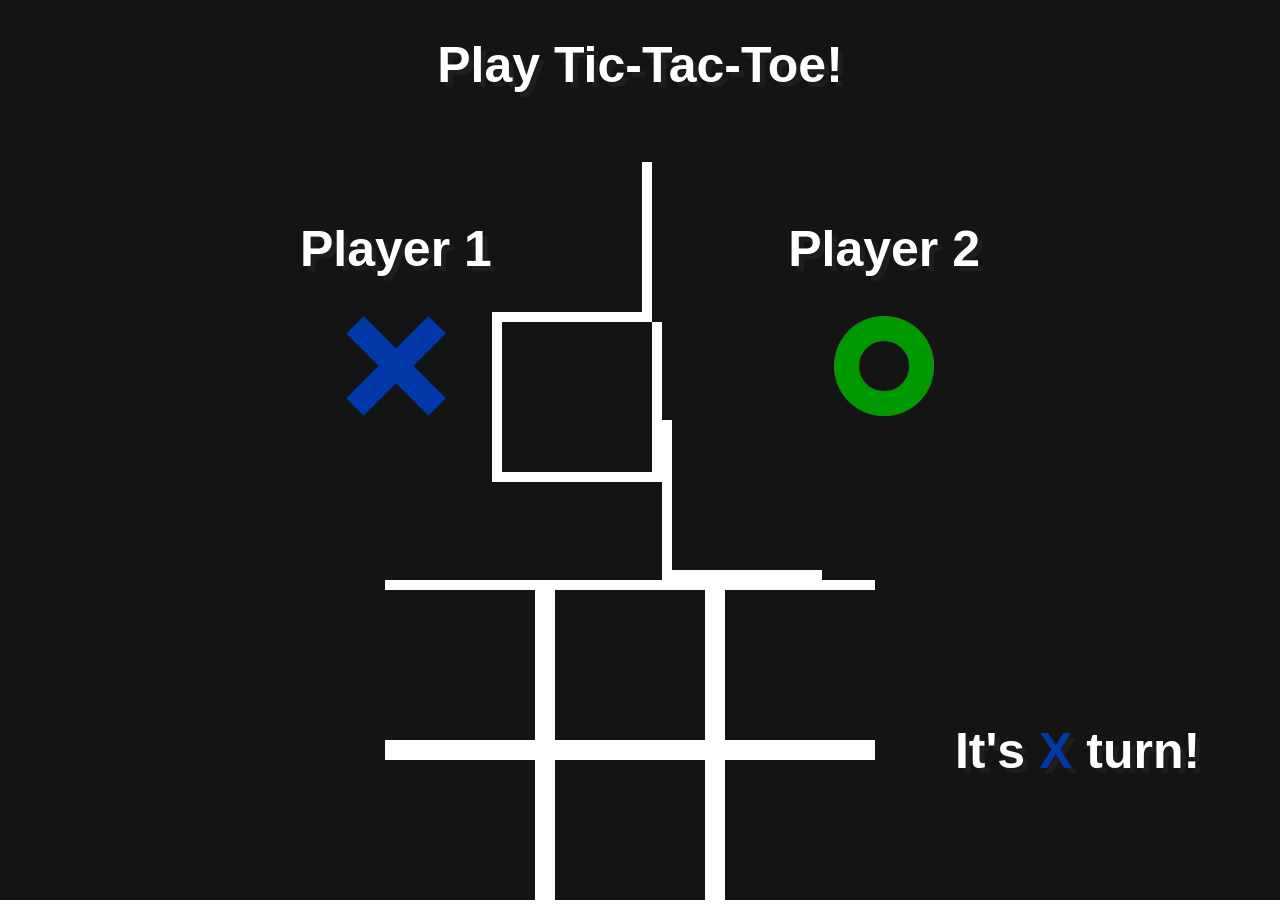
==== commit 2aebe7c1: "Final version - Turns, Wins, and Draw system" ====
--- a/code/index.html
+++ b/code/index.html
@@ -22,15 +22,21 @@
 
             <div class="player1" id="player1">
                 <br><br><br><br><br><br>
+
                 <b class="title">Player 1</b>
+
                 <br><br>
+
                 <img class="img" src="img/x.png">
             </div>
 
             <div class="player2" id="player2">
                 <br><br><br><br><br><br>
+
                 <b class="title">Player 2</b>
+
                 <br><br>
+                
                 <img class="img" src="img/o.png">
             </div>
 
@@ -82,8 +88,8 @@
                 </div>
             </div>
             <div id="turns">
-                <b id="turnX" class="turnX">It's <span style="color: blue;">X</span> turn!</b>
-                <b id="turnO" class="turnO">It's <span style="color: green;">O</span> turn!</b>
+                <b id="turnX" class="turnX">It's <span style="color: #0038A8;">X</span> turn!</b>
+                <b id="turnO" class="turnO">It's <span style="color: #009900;">O</span> turn!</b>
             </div>
         </div>
     </center>
--- a/code/index.css
+++ b/code/index.css
@@ -112,12 +112,12 @@
 
 .player1 {
     float: left;
-    margin-left: 200px;
+    margin-left: 300px;
 }
 
 .player2 {
     float: right;
-    margin-right: 200px;
+    margin-right: 300px;
 }
 
 .img {
@@ -140,4 +140,14 @@
     color: white;
     text-shadow: 5px 5px rgb(30, 30, 30);
     display: none;
+}
+
+.byme {
+    font-size: 30px;
+    font-weight: 900;
+    font-family: -apple-system, BlinkMacSystemFont, 'Segoe UI', Roboto, Oxygen, Ubuntu, Cantarell, 'Open Sans', 'Helvetica Neue', sans-serif;
+    color: white;
+    text-shadow: 5px 5px rgb(30, 30, 30);
+    float: right;
+    margin-right: 100px;
 }
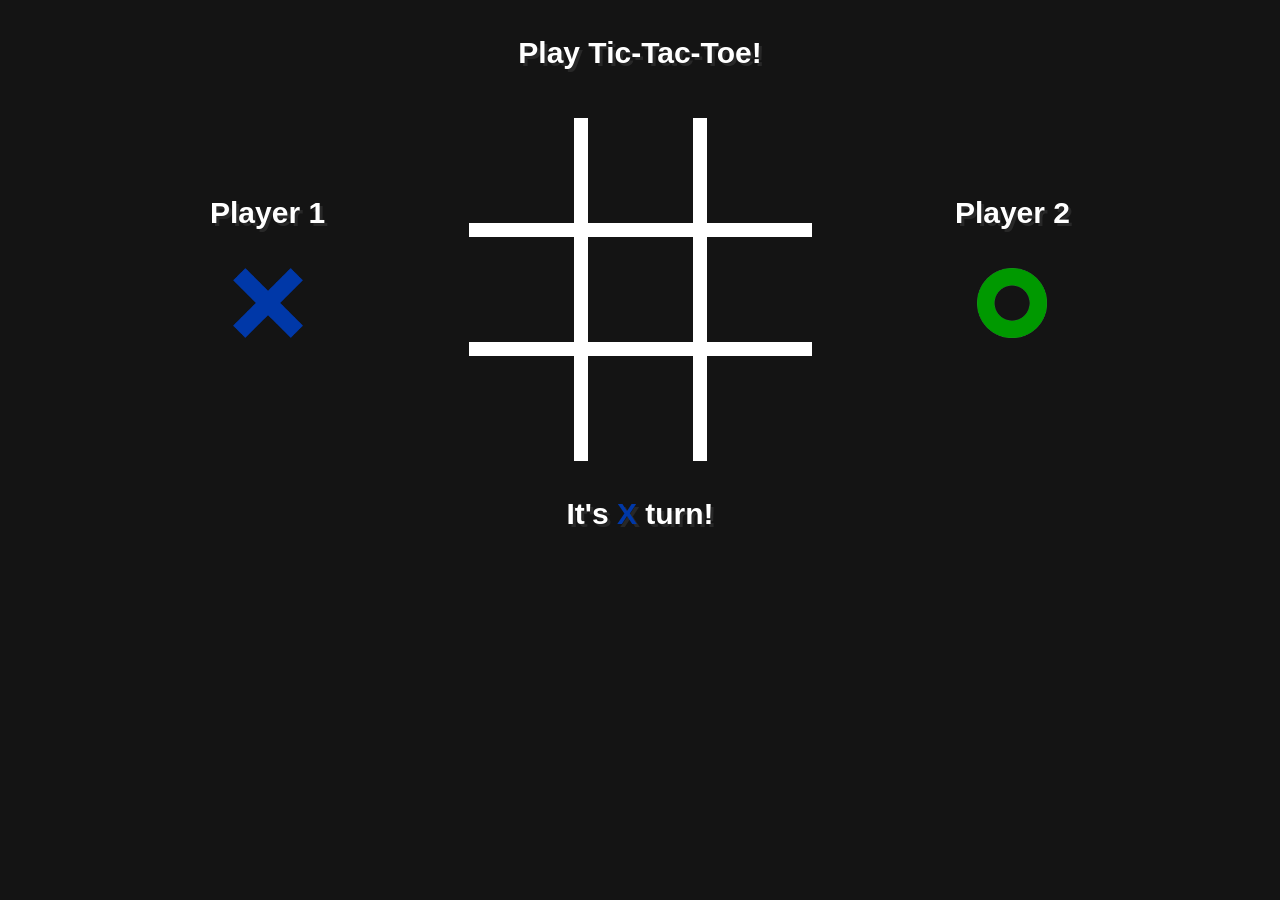
==== commit 61a61c92: "Reduced size in 30%, so it fits well in 100% zoom and lower" ====
--- a/code/index.html
+++ b/code/index.html
@@ -36,7 +36,7 @@
                 <b class="title">Player 2</b>
 
                 <br><br>
-                
+
                 <img class="img" src="img/o.png">
             </div>
 
@@ -87,6 +87,7 @@
                     <img id="obox9" class="img" src="img/o.png" style="display: none;">
                 </div>
             </div>
+            <br><br>
             <div id="turns">
                 <b id="turnX" class="turnX">It's <span style="color: #0038A8;">X</span> turn!</b>
                 <b id="turnO" class="turnO">It's <span style="color: #009900;">O</span> turn!</b>
--- a/code/index.css
+++ b/code/index.css
@@ -1,7 +1,7 @@
 .board {
-    margin-top: 50px;
-    height: 560px;
-    width: 510px;
+    margin-top: 30px;
+    height: 343px;
+    width: 343px;
 }
 
 .background {
@@ -10,101 +10,101 @@
 }
 
 .title {
-    font-size: 50px;
+    font-size: 30px;
     font-weight: 900;
     font-family: -apple-system, BlinkMacSystemFont, 'Segoe UI', Roboto, Oxygen, Ubuntu, Cantarell, 'Open Sans', 'Helvetica Neue', sans-serif;
     color: white;
-    text-shadow: 5px 5px rgb(30, 30, 30);
+    text-shadow: 3px 3px rgb(40, 40, 40);
 }
 
 .box1 {
-    height: 150px;
-    width: 150px;
+    height: 105px;
+    width: 105px;
     border-style: solid;
     border-color: white;
-    border-width: 10px;
+    border-width: 7px;
     border-top: none;
     border-left: none;
     float: left;
 }
 
 .box2 {
-    height: 150px;
-    width: 150px;
+    height: 105px;
+    width: 105px;
     border-style: solid;
     border-color: white;
-    border-width: 10px;
+    border-width: 7px;
     border-top: none;
     float: left;
 }
 
 .box3 {
-    height: 150px;
-    width: 150px;
+    height: 105px;
+    width: 105px;
     border-style: solid;
     border-color: white;
-    border-width: 10px;
+    border-width: 7px;
     border-top: none;
     border-right: none;
     float: left;
 }
 
 .box4 {
-    height: 150px;
-    width: 150px;
+    height: 105px;
+    width: 105px;
     border-style: solid;
     border-color: white;
-    border-width: 10px;
+    border-width: 7px;
     border-left: none;
     float: left;
 }
 
 .box5 {
-    height: 150px;
-    width: 150px;
+    height: 105px;
+    width: 105px;
     border-style: solid;
     border-color: white;
-    border-width: 10px;
+    border-width: 7px;
     float: left;
 }
 
 .box6 {
-    height: 150px;
-    width: 150px;
+    height: 105px;
+    width: 105px;
     border-style: solid;
     border-color: white;
-    border-width: 10px;
+    border-width: 7px;
     border-right: none;
     float: left;
 }
 
 .box7 {
-    height: 150px;
-    width: 150px;
+    height: 105px;
+    width: 105px;
     border-style: solid;
     border-color: white;
-    border-width: 10px;
+    border-width: 7px;
     border-bottom: none;
     border-left: none;
     float: left;
 }
 
 .box8 {
-    height: 150px;
-    width: 150px;
+    height: 105px;
+    width: 105px;
     border-style: solid;
     border-color: white;
-    border-width: 10px;
+    border-width: 7px;
     border-bottom: none;
     float: left;
 }
 
 .box9 {
-    height: 150px;
-    width: 150px;
+    height: 105px;
+    width: 105px;
     border-style: solid;
     border-color: white;
-    border-width: 10px;
+    border-width: 7px;
     border-bottom: none;
     border-right: none;
     float: left;
@@ -112,42 +112,32 @@
 
 .player1 {
     float: left;
-    margin-left: 300px;
+    margin-left: 210px;
 }
 
 .player2 {
     float: right;
-    margin-right: 300px;
+    margin-right: 210px;
 }
 
 .img {
-    height: 100px;
+    height: 70px;
     margin-top: 20px;
 }
 
 .turnX {
-    font-size: 50px;
-    font-weight: 900;
-    font-family: -apple-system, BlinkMacSystemFont, 'Segoe UI', Roboto, Oxygen, Ubuntu, Cantarell, 'Open Sans', 'Helvetica Neue', sans-serif;
-    color: white;
-    text-shadow: 5px 5px rgb(30, 30, 30);
-}
-
-.turnO {
-    font-size: 50px;
-    font-weight: 900;
-    font-family: -apple-system, BlinkMacSystemFont, 'Segoe UI', Roboto, Oxygen, Ubuntu, Cantarell, 'Open Sans', 'Helvetica Neue', sans-serif;
-    color: white;
-    text-shadow: 5px 5px rgb(30, 30, 30);
-    display: none;
-}
-
-.byme {
     font-size: 30px;
     font-weight: 900;
     font-family: -apple-system, BlinkMacSystemFont, 'Segoe UI', Roboto, Oxygen, Ubuntu, Cantarell, 'Open Sans', 'Helvetica Neue', sans-serif;
     color: white;
-    text-shadow: 5px 5px rgb(30, 30, 30);
-    float: right;
-    margin-right: 100px;
-}+    text-shadow: 3px 3px rgb(40, 40, 40);
+}
+
+.turnO {
+    font-size: 30px;
+    font-weight: 900;
+    font-family: -apple-system, BlinkMacSystemFont, 'Segoe UI', Roboto, Oxygen, Ubuntu, Cantarell, 'Open Sans', 'Helvetica Neue', sans-serif;
+    color: white;
+    text-shadow: 3px 3px rgb(40, 40, 40);
+    display: none;
+}
